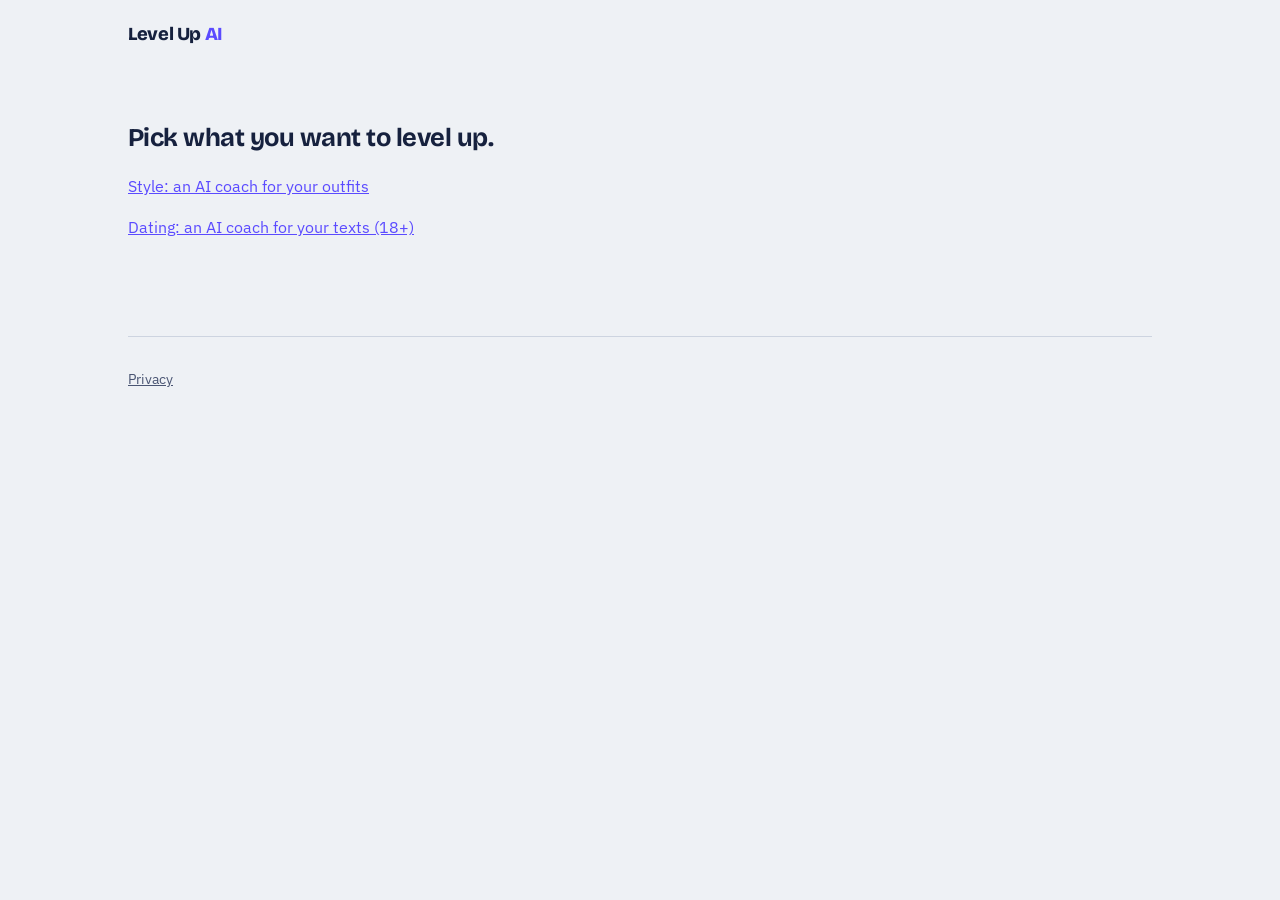
==== index.html @ 41bd32cb "Add Style and Dating validation landing pages Static English landing pages with Tally waitlist, cook" ====
<!doctype html>
<html lang="en">
<head>
  <meta charset="utf-8">
  <meta name="viewport" content="width=device-width, initial-scale=1">
  <title>Level Up AI</title>
  <meta name="robots" content="noindex">
  <link rel="preconnect" href="https://fonts.googleapis.com">
  <link rel="preconnect" href="https://fonts.gstatic.com" crossorigin>
  <link href="https://fonts.googleapis.com/css2?family=Bricolage+Grotesque:opsz,wght@12..96,700;12..96,800&family=IBM+Plex+Sans:wght@400;500;600&display=swap" rel="stylesheet">
  <link rel="stylesheet" href="assets/styles.css">
</head>
<body>
  <div class="wrap">
    <header class="top"><span class="brand">Level Up <span>AI</span></span></header>
    <main class="doc">
      <h1>Pick what you want to level up.</h1>
      <p><a href="style.html">Style: an AI coach for your outfits</a></p>
      <p><a href="dating.html">Dating: an AI coach for your texts (18+)</a></p>
    </main>
    <footer><a href="privacy.html">Privacy</a></footer>
  </div>
</body>
</html>
---- assets/styles.css ----
/* LEVEL UP AI — landing pages de validation (test de 7 jours) */

:root {
  --paper: #EEF1F5;
  --surface: #FFFFFF;
  --ink: #16213E;
  --ink-soft: #4A5573;
  --violet: #5B4BFF;
  --lilac: #E3DFFF;
  --line: #CDD4E0;
  --ok: #1F8A5B;
  --swap: #B4531E;

  --display: "Bricolage Grotesque", system-ui, sans-serif;
  --body: "IBM Plex Sans", system-ui, sans-serif;

  --step-0: 1rem;
  --step-1: 1.25rem;
  --step-2: 1.6rem;
  --step-3: clamp(2.4rem, 6vw, 4.2rem);

  --gutter: clamp(16px, 4vw, 48px);
}

* { box-sizing: border-box; }

html { -webkit-text-size-adjust: 100%; }

body {
  margin: 0;
  background: var(--paper);
  color: var(--ink);
  font-family: var(--body);
  font-size: var(--step-0);
  line-height: 1.55;
}

a { color: var(--violet); }
a:focus-visible, button:focus-visible {
  outline: 3px solid var(--violet);
  outline-offset: 3px;
  border-radius: 6px;
}

.wrap {
  max-width: 1120px;
  margin: 0 auto;
  padding: 0 var(--gutter);
}

/* En-tête */
.top {
  display: flex;
  justify-content: space-between;
  align-items: center;
  padding: 20px 0;
}
.brand {
  font-family: var(--display);
  font-weight: 800;
  font-size: 1.15rem;
  letter-spacing: -0.02em;
  color: var(--ink);
  text-decoration: none;
}
.brand span { color: var(--violet); }
.age-flag {
  font-size: 0.85rem;
  font-weight: 600;
  padding: 4px 10px;
  border: 1.5px solid var(--ink);
  border-radius: 999px;
}

/* Hero : texte à gauche, démonstration à droite */
.hero {
  display: grid;
  grid-template-columns: 1.05fr 0.95fr;
  gap: clamp(32px, 6vw, 80px);
  align-items: center;
  padding: clamp(32px, 7vw, 96px) 0 clamp(48px, 8vw, 112px);
}
.hero h1 {
  font-family: var(--display);
  font-size: var(--step-3);
  line-height: 1.02;
  letter-spacing: -0.035em;
  font-weight: 800;
  margin: 0 0 24px;
  max-width: 14ch;
}
.lede {
  font-size: var(--step-1);
  color: var(--ink-soft);
  max-width: 34ch;
  margin: 0 0 32px;
}
.cta-row { display: flex; flex-wrap: wrap; gap: 14px; align-items: center; }
.btn {
  appearance: none;
  border: 0;
  cursor: pointer;
  font: 600 1.05rem/1 var(--body);
  padding: 18px 28px;
  border-radius: 14px;
  background: var(--violet);
  color: #fff;
  box-shadow: 0 6px 0 #3A2DC4;
  transition: transform .12s ease, box-shadow .12s ease;
}
.btn:hover { transform: translateY(-1px); box-shadow: 0 7px 0 #3A2DC4; }
.btn:active { transform: translateY(5px); box-shadow: 0 1px 0 #3A2DC4; }
.cta-note { font-size: 0.92rem; color: var(--ink-soft); }

/* Démonstration : la note du coach */
.demo {
  margin: 0;
  background: var(--surface);
  border: 1.5px solid var(--ink);
  border-radius: 22px;
  padding: 24px;
  box-shadow: 10px 10px 0 var(--lilac);
}
.demo-context {
  font-size: 0.9rem;
  color: var(--ink-soft);
  margin: 0 0 14px;
}
.demo-context strong { color: var(--ink); }

/* Style : liste de la tenue */
.outfit { list-style: none; margin: 0 0 18px; padding: 0; display: flex; flex-wrap: wrap; gap: 8px; }
.outfit li {
  padding: 7px 12px;
  border-radius: 10px;
  background: var(--paper);
  font-size: 0.92rem;
  font-weight: 500;
}
.outfit .sw { display: inline-block; width: 10px; height: 10px; border-radius: 3px; margin-right: 7px; vertical-align: 0; border: 1px solid rgba(22,33,62,.25); }

.notes { margin: 0; padding: 0; list-style: none; display: grid; gap: 12px; }
.notes li {
  padding: 14px 16px;
  border-radius: 14px;
  border-left: 5px solid var(--line);
  background: #F7F8FB;
}
.notes .tag {
  display: block;
  font-family: var(--display);
  font-weight: 700;
  font-size: 1.02rem;
  margin-bottom: 2px;
}
.notes .works { border-left-color: var(--ok); }
.notes .works .tag { color: var(--ok); }
.notes .swap { border-left-color: var(--swap); }
.notes .swap .tag { color: var(--swap); }
.notes .learn { border-left-color: var(--violet); }
.notes .learn .tag { color: var(--violet); }

/* Dating : conversation */
.chat { display: grid; gap: 8px; margin-bottom: 18px; }
.bubble {
  max-width: 82%;
  padding: 10px 14px;
  border-radius: 18px;
  font-size: 0.95rem;
}
.bubble.them { background: var(--paper); border-bottom-left-radius: 6px; }
.bubble.you { background: var(--ink); color: #fff; border-bottom-right-radius: 6px; justify-self: end; }
.blur { filter: blur(4px); user-select: none; }
.visually-hidden {
  position: absolute; width: 1px; height: 1px; padding: 0; margin: -1px;
  overflow: hidden; clip: rect(0 0 0 0); white-space: nowrap; border: 0;
}

.tones { display: flex; gap: 6px; margin-bottom: 12px; flex-wrap: wrap; }
.tone {
  font: 600 0.88rem/1 var(--body);
  padding: 8px 12px;
  border-radius: 999px;
  border: 1.5px solid var(--ink);
  background: transparent;
  color: var(--ink);
  cursor: pointer;
}
.tone[aria-pressed="true"] { background: var(--ink); color: #fff; }

.reply {
  padding: 14px 16px;
  border-radius: 14px;
  background: var(--lilac);
}
.reply p { margin: 0; }
.reply .text { font-weight: 600; margin-bottom: 6px; }
.reply .why { font-size: 0.9rem; color: var(--ink-soft); }

/* Sections */
section.band { padding: clamp(48px, 8vw, 96px) 0; border-top: 1.5px solid var(--line); }
.band h2 {
  font-family: var(--display);
  font-size: var(--step-2);
  letter-spacing: -0.02em;
  line-height: 1.15;
  margin: 0 0 32px;
  max-width: 24ch;
}

.steps { list-style: none; margin: 0; padding: 0; display: grid; grid-template-columns: repeat(3, 1fr); gap: 28px; counter-reset: s; }
.steps li { counter-increment: s; }
.steps li::before {
  content: counter(s);
  display: grid;
  place-items: center;
  width: 40px; height: 40px;
  border-radius: 50%;
  background: var(--ink);
  color: #fff;
  font-family: var(--display);
  font-weight: 800;
  margin-bottom: 14px;
}
.steps h3, .pillars h3 { font-family: var(--display); font-size: var(--step-1); margin: 0 0 6px; letter-spacing: -0.01em; }
.steps p, .pillars p { margin: 0; color: var(--ink-soft); max-width: 34ch; }

.pillars { display: grid; grid-template-columns: repeat(3, 1fr); gap: 28px 40px; }

.faq { max-width: 68ch; }
.faq details { border-bottom: 1.5px solid var(--line); padding: 18px 0; }
.faq summary { cursor: pointer; font-weight: 600; font-size: 1.08rem; }
.faq details p { margin: 10px 0 0; color: var(--ink-soft); }

.closing { text-align: left; }
.closing p { color: var(--ink-soft); max-width: 46ch; margin: 0 0 24px; }

footer {
  padding: 32px 0 48px;
  font-size: 0.88rem;
  color: var(--ink-soft);
  border-top: 1.5px solid var(--line);
}
footer a { color: var(--ink-soft); }

/* Page simple (confidentialité) */
.doc { max-width: 68ch; padding: 32px 0 80px; }
.doc h1 { font-family: var(--display); font-size: var(--step-2); letter-spacing: -0.02em; }
.doc h2 { font-family: var(--display); font-size: var(--step-1); margin-top: 32px; }

@media (max-width: 860px) {
  .hero { grid-template-columns: 1fr; }
  .steps, .pillars { grid-template-columns: 1fr; }
  .demo { box-shadow: 6px 6px 0 var(--lilac); }
}

@media (prefers-reduced-motion: reduce) {
  * { transition: none !important; }
}
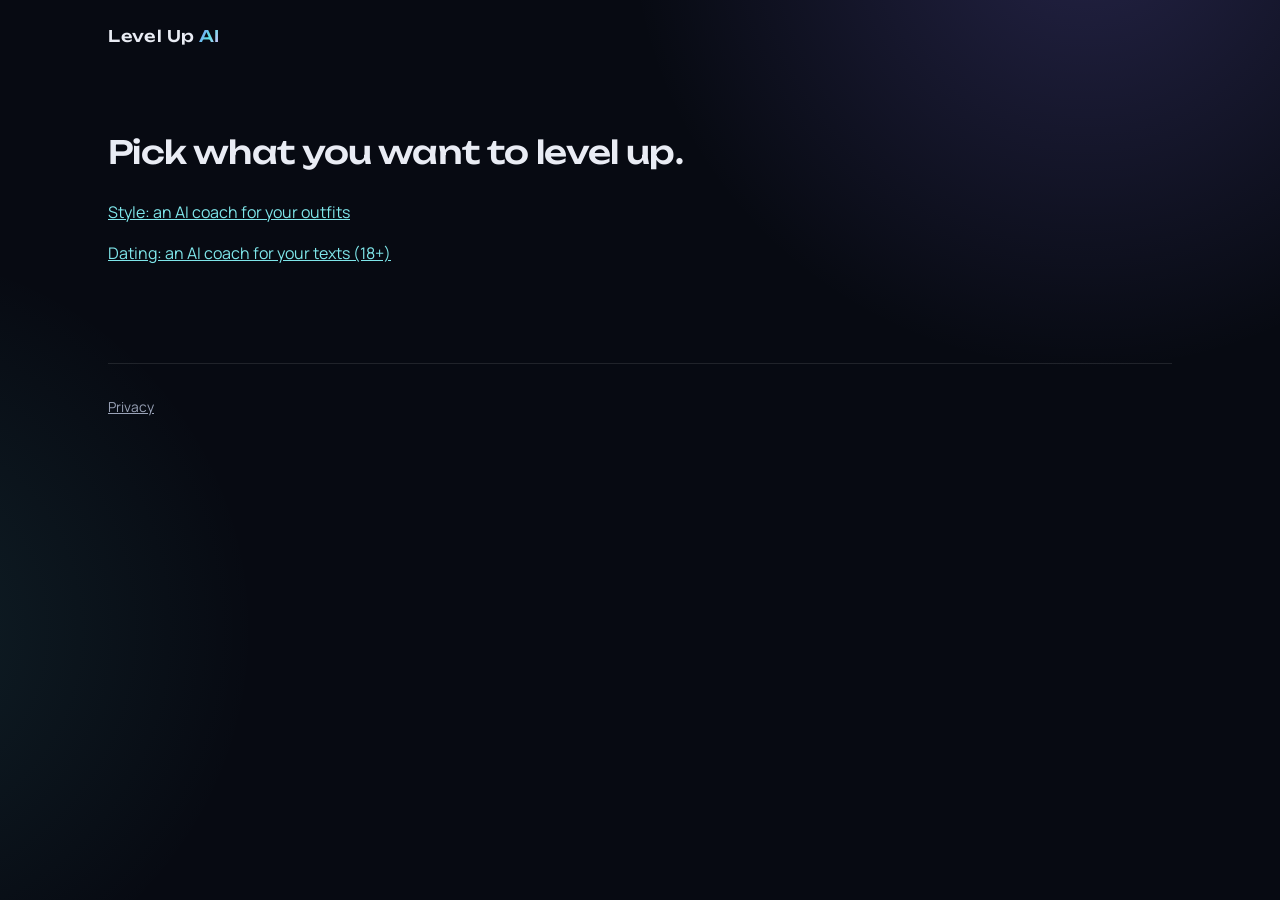
==== commit 52e8de7f: "Restyle landing pages: dark futuristic luxury direction Chrome headline treatment, glass demo card w" ====
--- a/index.html
+++ b/index.html
@@ -7,7 +7,7 @@
   <meta name="robots" content="noindex">
   <link rel="preconnect" href="https://fonts.googleapis.com">
   <link rel="preconnect" href="https://fonts.gstatic.com" crossorigin>
-  <link href="https://fonts.googleapis.com/css2?family=Bricolage+Grotesque:opsz,wght@12..96,700;12..96,800&family=IBM+Plex+Sans:wght@400;500;600&display=swap" rel="stylesheet">
+  <link href="https://fonts.googleapis.com/css2?family=Unbounded:wght@500;600&family=Manrope:wght@400;500;600;700&display=swap" rel="stylesheet">
   <link rel="stylesheet" href="assets/styles.css">
 </head>
 <body>
--- a/assets/styles.css
+++ b/assets/styles.css
@@ -1,259 +1,279 @@
-/* LEVEL UP AI — landing pages de validation (test de 7 jours) */
+/* LEVEL UP AI — landing pages de validation
+   Direction : luxe futuriste. Fond nuit profonde, titres en chrome poli,
+   carte de démonstration en verre avec un liseré irisé. */
 
 :root {
-  --paper: #EEF1F5;
-  --surface: #FFFFFF;
-  --ink: #16213E;
-  --ink-soft: #4A5573;
-  --violet: #5B4BFF;
-  --lilac: #E3DFFF;
-  --line: #CDD4E0;
-  --ok: #1F8A5B;
-  --swap: #B4531E;
-
-  --display: "Bricolage Grotesque", system-ui, sans-serif;
-  --body: "IBM Plex Sans", system-ui, sans-serif;
+  --night: #070A12;
+  --night-2: #0E1322;
+  --glass: rgba(255, 255, 255, 0.045);
+  --glass-strong: rgba(255, 255, 255, 0.08);
+  --line: rgba(255, 255, 255, 0.10);
+  --text: #E9ECF4;
+  --muted: #9AA3B8;
+  --violet: #A99CFF;
+  --cyan: #7FE6EA;
+  --ok: #7EE3B8;
+  --swap: #F6BE8E;
+
+  --chrome: linear-gradient(180deg, #FFFFFF 0%, #DCE1EA 38%, #9AA2B4 62%, #EEF1F6 100%);
+  --iris: linear-gradient(120deg, #8B7CFF 0%, #5CE1E6 50%, #F3B8FF 100%);
+
+  --display: "Unbounded", system-ui, sans-serif;
+  --body: "Manrope", system-ui, sans-serif;
 
   --step-0: 1rem;
-  --step-1: 1.25rem;
-  --step-2: 1.6rem;
-  --step-3: clamp(2.4rem, 6vw, 4.2rem);
+  --step-1: 1.2rem;
+  --step-2: clamp(1.5rem, 3vw, 2rem);
+  --step-3: clamp(2.3rem, 5.6vw, 4.4rem);
 
   --gutter: clamp(16px, 4vw, 48px);
 }
 
 * { box-sizing: border-box; }
-
 html { -webkit-text-size-adjust: 100%; }
 
 body {
   margin: 0;
-  background: var(--paper);
-  color: var(--ink);
+  background:
+    radial-gradient(60vw 60vw at 85% -10%, rgba(139, 124, 255, 0.22), transparent 60%),
+    radial-gradient(50vw 50vw at -10% 70%, rgba(92, 225, 230, 0.10), transparent 60%),
+    var(--night);
+  background-attachment: fixed;
+  color: var(--text);
   font-family: var(--body);
   font-size: var(--step-0);
-  line-height: 1.55;
-}
-
-a { color: var(--violet); }
-a:focus-visible, button:focus-visible {
-  outline: 3px solid var(--violet);
+  line-height: 1.6;
+}
+
+a { color: var(--cyan); }
+a:focus-visible, button:focus-visible, summary:focus-visible {
+  outline: 2px solid var(--cyan);
   outline-offset: 3px;
-  border-radius: 6px;
-}
-
-.wrap {
-  max-width: 1120px;
-  margin: 0 auto;
-  padding: 0 var(--gutter);
+  border-radius: 8px;
+}
+
+.wrap { max-width: 1160px; margin: 0 auto; padding: 0 var(--gutter); }
+
+.visually-hidden {
+  position: absolute; width: 1px; height: 1px; padding: 0; margin: -1px;
+  overflow: hidden; clip: rect(0 0 0 0); white-space: nowrap; border: 0;
 }
 
 /* En-tête */
-.top {
-  display: flex;
-  justify-content: space-between;
-  align-items: center;
-  padding: 20px 0;
-}
+.top { display: flex; justify-content: space-between; align-items: center; padding: 24px 0; }
 .brand {
   font-family: var(--display);
-  font-weight: 800;
-  font-size: 1.15rem;
-  letter-spacing: -0.02em;
-  color: var(--ink);
+  font-weight: 500;
+  font-size: 1rem;
+  letter-spacing: 0.04em;
+  color: var(--text);
   text-decoration: none;
 }
-.brand span { color: var(--violet); }
+.brand span {
+  background: var(--iris);
+  -webkit-background-clip: text; background-clip: text;
+  color: transparent;
+}
 .age-flag {
-  font-size: 0.85rem;
+  font-size: 0.82rem;
   font-weight: 600;
-  padding: 4px 10px;
-  border: 1.5px solid var(--ink);
-  border-radius: 999px;
-}
-
-/* Hero : texte à gauche, démonstration à droite */
+  padding: 6px 12px;
+  border-radius: 999px;
+  border: 1px solid var(--line);
+  background: var(--glass);
+  color: var(--text);
+}
+
+/* Hero */
 .hero {
   display: grid;
-  grid-template-columns: 1.05fr 0.95fr;
-  gap: clamp(32px, 6vw, 80px);
+  grid-template-columns: 1.1fr 0.9fr;
+  gap: clamp(36px, 6vw, 88px);
   align-items: center;
-  padding: clamp(32px, 7vw, 96px) 0 clamp(48px, 8vw, 112px);
+  padding: clamp(40px, 8vw, 120px) 0 clamp(56px, 9vw, 128px);
 }
 .hero h1 {
   font-family: var(--display);
+  font-weight: 500;
   font-size: var(--step-3);
-  line-height: 1.02;
-  letter-spacing: -0.035em;
-  font-weight: 800;
-  margin: 0 0 24px;
-  max-width: 14ch;
-}
-.lede {
-  font-size: var(--step-1);
-  color: var(--ink-soft);
-  max-width: 34ch;
-  margin: 0 0 32px;
-}
-.cta-row { display: flex; flex-wrap: wrap; gap: 14px; align-items: center; }
+  line-height: 1.04;
+  letter-spacing: -0.03em;
+  margin: 0 0 28px;
+  max-width: 13ch;
+  background: var(--chrome);
+  -webkit-background-clip: text; background-clip: text;
+  color: transparent;
+}
+.lede { font-size: var(--step-1); color: var(--muted); max-width: 36ch; margin: 0 0 36px; }
+
+.cta-row { display: flex; flex-wrap: wrap; gap: 16px; align-items: center; }
 .btn {
   appearance: none;
   border: 0;
   cursor: pointer;
-  font: 600 1.05rem/1 var(--body);
-  padding: 18px 28px;
-  border-radius: 14px;
-  background: var(--violet);
-  color: #fff;
-  box-shadow: 0 6px 0 #3A2DC4;
-  transition: transform .12s ease, box-shadow .12s ease;
-}
-.btn:hover { transform: translateY(-1px); box-shadow: 0 7px 0 #3A2DC4; }
-.btn:active { transform: translateY(5px); box-shadow: 0 1px 0 #3A2DC4; }
-.cta-note { font-size: 0.92rem; color: var(--ink-soft); }
-
-/* Démonstration : la note du coach */
+  font: 700 1rem/1 var(--body);
+  letter-spacing: 0.01em;
+  padding: 18px 30px;
+  border-radius: 999px;
+  color: #0B0F1C;
+  background: var(--chrome);
+  box-shadow:
+    inset 0 1px 0 rgba(255,255,255,.9),
+    0 10px 30px -8px rgba(169, 156, 255, 0.55);
+  transition: transform .15s ease, box-shadow .15s ease;
+}
+.btn:hover { transform: translateY(-1px); box-shadow: inset 0 1px 0 rgba(255,255,255,.9), 0 14px 36px -8px rgba(127, 230, 234, 0.6); }
+.btn:active { transform: translateY(1px); }
+.cta-note { font-size: 0.9rem; color: var(--muted); }
+
+/* Carte de démonstration : verre + liseré irisé */
 .demo {
+  position: relative;
   margin: 0;
-  background: var(--surface);
-  border: 1.5px solid var(--ink);
-  border-radius: 22px;
-  padding: 24px;
-  box-shadow: 10px 10px 0 var(--lilac);
-}
-.demo-context {
-  font-size: 0.9rem;
-  color: var(--ink-soft);
-  margin: 0 0 14px;
-}
-.demo-context strong { color: var(--ink); }
-
-/* Style : liste de la tenue */
-.outfit { list-style: none; margin: 0 0 18px; padding: 0; display: flex; flex-wrap: wrap; gap: 8px; }
+  padding: 26px;
+  border-radius: 26px;
+  background: linear-gradient(180deg, rgba(255,255,255,.07), rgba(255,255,255,.02));
+  -webkit-backdrop-filter: blur(18px); backdrop-filter: blur(18px);
+  box-shadow: 0 40px 80px -30px rgba(0,0,0,.8);
+  overflow: hidden;
+}
+.demo::before {
+  content: "";
+  position: absolute; inset: 0;
+  border-radius: inherit;
+  padding: 1px;
+  background: var(--iris);
+  -webkit-mask: linear-gradient(#000 0 0) content-box, linear-gradient(#000 0 0);
+  -webkit-mask-composite: xor; mask-composite: exclude;
+  opacity: .75;
+  pointer-events: none;
+}
+/* Le seul mouvement de la page : un reflet qui traverse la carte au chargement */
+.demo::after {
+  content: "";
+  position: absolute; top: -20%; bottom: -20%; left: -60%;
+  width: 40%;
+  background: linear-gradient(100deg, transparent, rgba(255,255,255,.10), transparent);
+  transform: skewX(-12deg);
+  animation: sheen 2.4s ease-out .6s 1 both;
+  pointer-events: none;
+}
+@keyframes sheen { from { left: -60%; } to { left: 130%; } }
+
+.demo-context { font-size: 0.88rem; color: var(--muted); margin: 0 0 16px; }
+.demo-context strong { color: var(--text); font-weight: 600; }
+
+/* Style : tenue */
+.outfit { list-style: none; margin: 0 0 20px; padding: 0; display: flex; flex-wrap: wrap; gap: 8px; }
 .outfit li {
   padding: 7px 12px;
-  border-radius: 10px;
-  background: var(--paper);
-  font-size: 0.92rem;
-  font-weight: 500;
-}
-.outfit .sw { display: inline-block; width: 10px; height: 10px; border-radius: 3px; margin-right: 7px; vertical-align: 0; border: 1px solid rgba(22,33,62,.25); }
-
-.notes { margin: 0; padding: 0; list-style: none; display: grid; gap: 12px; }
+  border-radius: 999px;
+  background: var(--glass-strong);
+  border: 1px solid var(--line);
+  font-size: 0.88rem;
+  font-weight: 500;
+}
+.outfit .sw { display: inline-block; width: 9px; height: 9px; border-radius: 50%; margin-right: 8px; border: 1px solid rgba(255,255,255,.35); }
+
+.notes { margin: 0; padding: 0; list-style: none; display: grid; gap: 10px; }
 .notes li {
   padding: 14px 16px;
-  border-radius: 14px;
-  border-left: 5px solid var(--line);
-  background: #F7F8FB;
-}
-.notes .tag {
-  display: block;
-  font-family: var(--display);
-  font-weight: 700;
-  font-size: 1.02rem;
-  margin-bottom: 2px;
-}
-.notes .works { border-left-color: var(--ok); }
+  border-radius: 16px;
+  background: rgba(7, 10, 18, 0.55);
+  border: 1px solid var(--line);
+  font-size: 0.95rem;
+}
+.notes .tag { display: block; font-weight: 700; font-size: 0.9rem; margin-bottom: 3px; }
 .notes .works .tag { color: var(--ok); }
-.notes .swap { border-left-color: var(--swap); }
 .notes .swap .tag { color: var(--swap); }
-.notes .learn { border-left-color: var(--violet); }
 .notes .learn .tag { color: var(--violet); }
 
 /* Dating : conversation */
 .chat { display: grid; gap: 8px; margin-bottom: 18px; }
-.bubble {
-  max-width: 82%;
-  padding: 10px 14px;
-  border-radius: 18px;
-  font-size: 0.95rem;
-}
-.bubble.them { background: var(--paper); border-bottom-left-radius: 6px; }
-.bubble.you { background: var(--ink); color: #fff; border-bottom-right-radius: 6px; justify-self: end; }
+.bubble { max-width: 84%; padding: 10px 14px; border-radius: 18px; font-size: 0.93rem; margin: 0; }
+.bubble.them { background: var(--glass-strong); border: 1px solid var(--line); border-bottom-left-radius: 6px; }
+.bubble.you { background: linear-gradient(135deg, #6E5CFF, #4B8DF0); color: #fff; border-bottom-right-radius: 6px; justify-self: end; }
 .blur { filter: blur(4px); user-select: none; }
-.visually-hidden {
-  position: absolute; width: 1px; height: 1px; padding: 0; margin: -1px;
-  overflow: hidden; clip: rect(0 0 0 0); white-space: nowrap; border: 0;
-}
 
 .tones { display: flex; gap: 6px; margin-bottom: 12px; flex-wrap: wrap; }
 .tone {
-  font: 600 0.88rem/1 var(--body);
-  padding: 8px 12px;
-  border-radius: 999px;
-  border: 1.5px solid var(--ink);
-  background: transparent;
-  color: var(--ink);
+  font: 600 0.85rem/1 var(--body);
+  padding: 9px 14px;
+  border-radius: 999px;
+  border: 1px solid var(--line);
+  background: var(--glass);
+  color: var(--muted);
   cursor: pointer;
-}
-.tone[aria-pressed="true"] { background: var(--ink); color: #fff; }
-
-.reply {
-  padding: 14px 16px;
-  border-radius: 14px;
-  background: var(--lilac);
-}
+  transition: background .15s ease, color .15s ease;
+}
+.tone[aria-pressed="true"] { background: var(--chrome); color: #0B0F1C; border-color: transparent; }
+
+.reply { padding: 16px; border-radius: 16px; background: rgba(7, 10, 18, 0.55); border: 1px solid var(--line); }
 .reply p { margin: 0; }
 .reply .text { font-weight: 600; margin-bottom: 6px; }
-.reply .why { font-size: 0.9rem; color: var(--ink-soft); }
+.reply .why { font-size: 0.88rem; color: var(--muted); }
 
 /* Sections */
-section.band { padding: clamp(48px, 8vw, 96px) 0; border-top: 1.5px solid var(--line); }
+section.band { padding: clamp(56px, 9vw, 112px) 0; border-top: 1px solid var(--line); }
 .band h2 {
   font-family: var(--display);
+  font-weight: 500;
   font-size: var(--step-2);
   letter-spacing: -0.02em;
-  line-height: 1.15;
-  margin: 0 0 32px;
-  max-width: 24ch;
-}
-
-.steps { list-style: none; margin: 0; padding: 0; display: grid; grid-template-columns: repeat(3, 1fr); gap: 28px; counter-reset: s; }
+  line-height: 1.2;
+  margin: 0 0 40px;
+  max-width: 22ch;
+}
+
+.steps { list-style: none; margin: 0; padding: 0; display: grid; grid-template-columns: repeat(3, 1fr); gap: 32px; counter-reset: s; }
 .steps li { counter-increment: s; }
 .steps li::before {
   content: counter(s);
-  display: grid;
-  place-items: center;
-  width: 40px; height: 40px;
+  display: grid; place-items: center;
+  width: 44px; height: 44px;
   border-radius: 50%;
-  background: var(--ink);
-  color: #fff;
-  font-family: var(--display);
-  font-weight: 800;
-  margin-bottom: 14px;
-}
-.steps h3, .pillars h3 { font-family: var(--display); font-size: var(--step-1); margin: 0 0 6px; letter-spacing: -0.01em; }
-.steps p, .pillars p { margin: 0; color: var(--ink-soft); max-width: 34ch; }
-
-.pillars { display: grid; grid-template-columns: repeat(3, 1fr); gap: 28px 40px; }
-
-.faq { max-width: 68ch; }
-.faq details { border-bottom: 1.5px solid var(--line); padding: 18px 0; }
-.faq summary { cursor: pointer; font-weight: 600; font-size: 1.08rem; }
-.faq details p { margin: 10px 0 0; color: var(--ink-soft); }
-
-.closing { text-align: left; }
-.closing p { color: var(--ink-soft); max-width: 46ch; margin: 0 0 24px; }
-
-footer {
-  padding: 32px 0 48px;
-  font-size: 0.88rem;
-  color: var(--ink-soft);
-  border-top: 1.5px solid var(--line);
-}
-footer a { color: var(--ink-soft); }
-
-/* Page simple (confidentialité) */
+  border: 1px solid var(--line);
+  background: var(--glass);
+  font-family: var(--display);
+  font-weight: 500;
+  margin-bottom: 18px;
+}
+.steps h3, .pillars h3 { font-family: var(--body); font-weight: 700; font-size: var(--step-1); margin: 0 0 8px; }
+.steps p, .pillars p { margin: 0; color: var(--muted); max-width: 34ch; }
+
+.pillars { display: grid; grid-template-columns: repeat(3, 1fr); gap: 20px; }
+.pillars > div {
+  padding: 28px;
+  border-radius: 22px;
+  background: var(--glass);
+  border: 1px solid var(--line);
+}
+
+.faq details { border-bottom: 1px solid var(--line); padding: 20px 0; max-width: 68ch; }
+.faq summary { cursor: pointer; font-weight: 600; font-size: 1.05rem; }
+.faq details p { margin: 10px 0 0; color: var(--muted); }
+
+.closing h2 {
+  background: var(--chrome);
+  -webkit-background-clip: text; background-clip: text;
+  color: transparent;
+}
+.closing p { color: var(--muted); max-width: 46ch; margin: -16px 0 28px; }
+
+footer { padding: 32px 0 48px; font-size: 0.86rem; color: var(--muted); border-top: 1px solid var(--line); }
+footer a { color: var(--muted); }
+
+/* Page simple */
 .doc { max-width: 68ch; padding: 32px 0 80px; }
-.doc h1 { font-family: var(--display); font-size: var(--step-2); letter-spacing: -0.02em; }
-.doc h2 { font-family: var(--display); font-size: var(--step-1); margin-top: 32px; }
+.doc h1 { font-family: var(--display); font-weight: 500; font-size: var(--step-2); letter-spacing: -0.02em; }
+.doc h2 { font-family: var(--body); font-weight: 700; font-size: var(--step-1); margin-top: 32px; }
+.doc p { color: var(--muted); }
 
 @media (max-width: 860px) {
   .hero { grid-template-columns: 1fr; }
   .steps, .pillars { grid-template-columns: 1fr; }
-  .demo { box-shadow: 6px 6px 0 var(--lilac); }
 }
 
 @media (prefers-reduced-motion: reduce) {
-  * { transition: none !important; }
-}
+  * { transition: none !important; animation: none !important; }
+}
